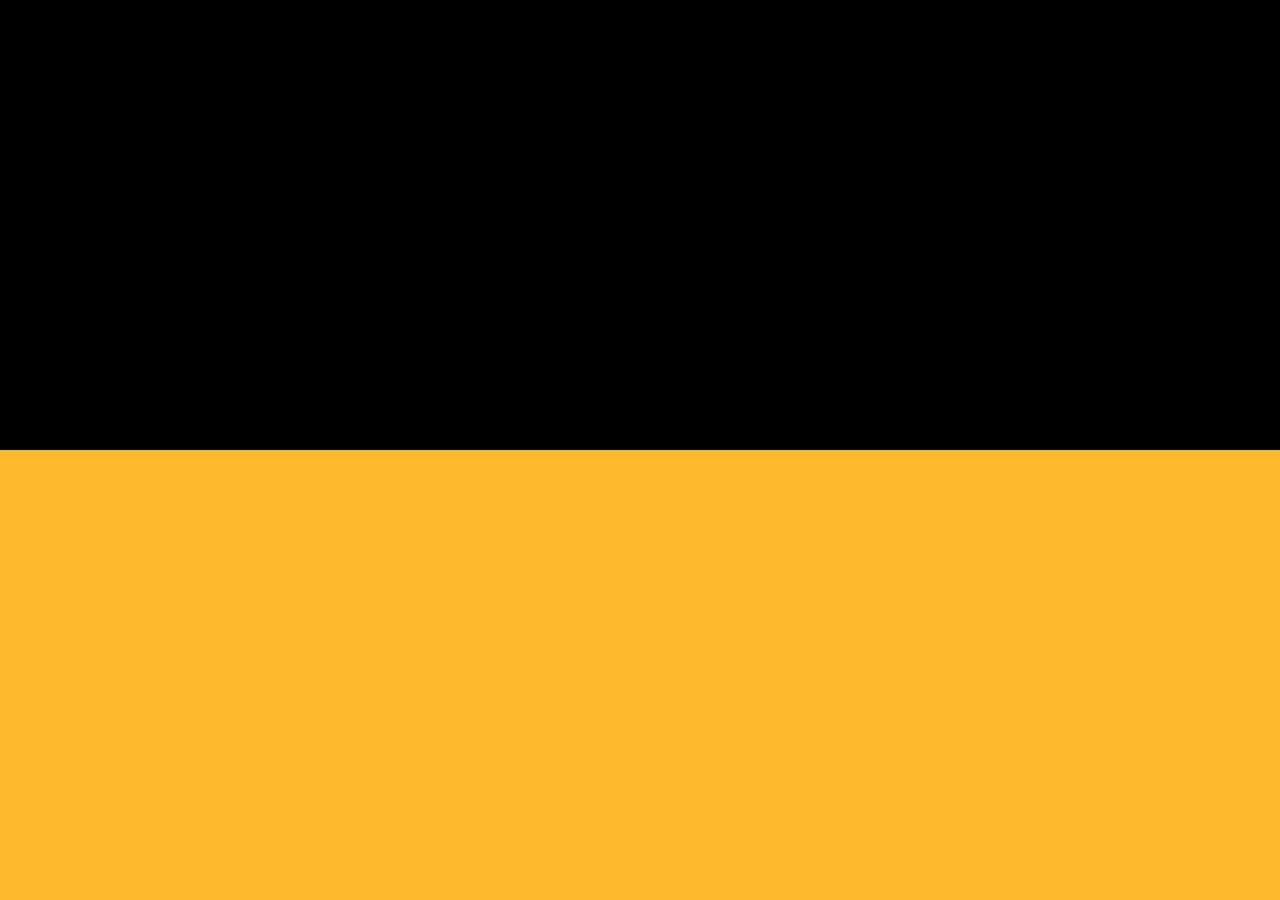
==== index.html @ d9a44597 "Changes to be committed:" ====
<!DOCTYPE html>
<html lang="en">
<head>
    <meta charset="UTF-8">
    <meta name="viewport" content="width=device-width, initial-scale=1.0">
    <title>Movie guide app</title>
    <link rel="stylesheet" href="style.css">
</head>
<body>
    
    <script src="script.js"></script>
</body>
</html>
---- style.css ----
@import url(https://fonts.googleapis.com/css?family=Poppins:100,100italic,200,200italic,300,300italic,regular,italic,500,500italic,600,600italic,700,700italic,800,800italic,900,900italic);


*{
    padding: 0;
    margin: 0;
    box-sizing: border-box;
    font-family: 'poppins', Courier, monospace;
}

body{
    height: 100vh;
    background: linear-gradient(black 50%,#ffb92a 50%);
}
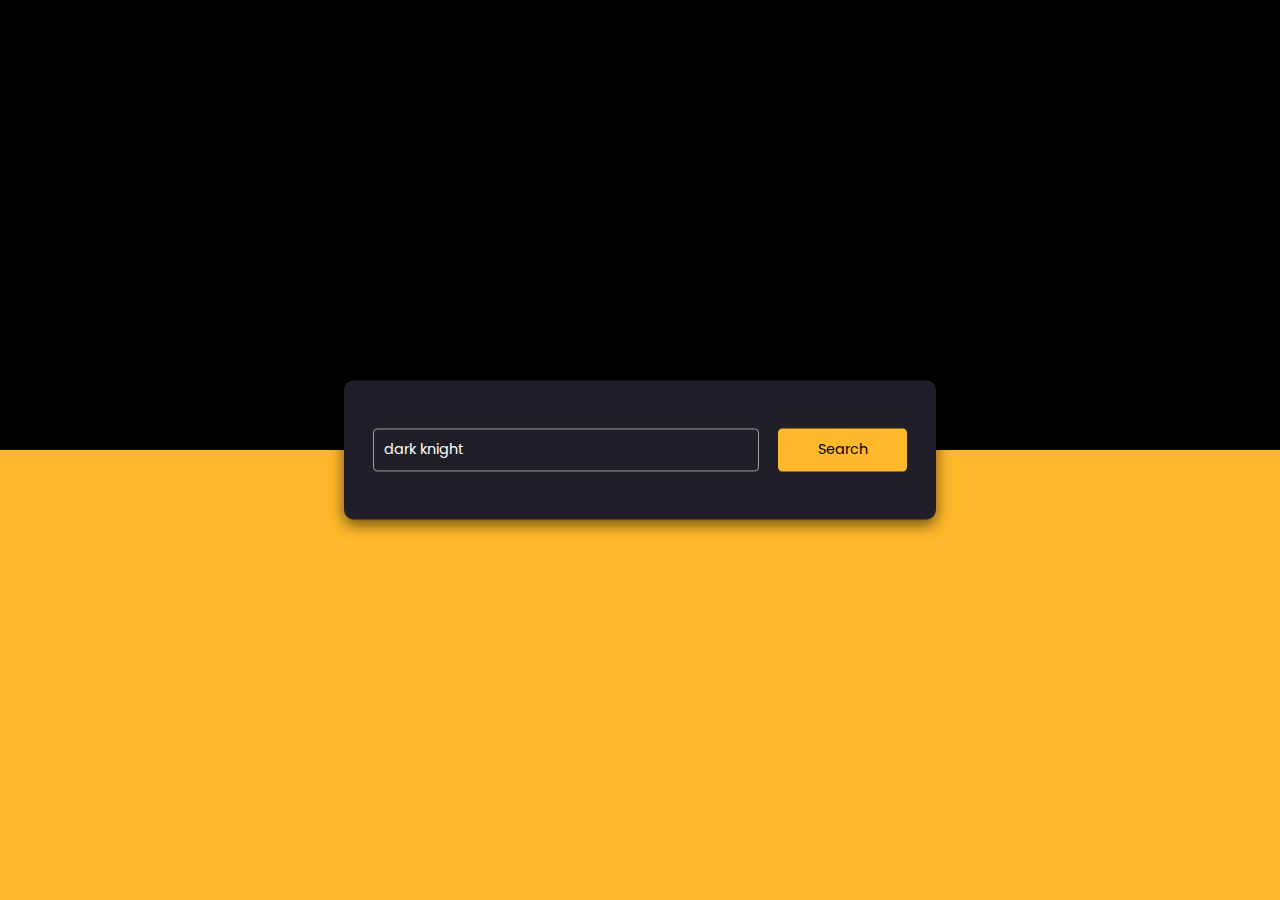
==== commit 3f5fd5e9: "Changes to be committed:" ====
--- a/index.html
+++ b/index.html
@@ -1,13 +1,21 @@
 <!DOCTYPE html>
 <html lang="en">
+
 <head>
     <meta charset="UTF-8">
     <meta name="viewport" content="width=device-width, initial-scale=1.0">
     <title>Movie guide app</title>
     <link rel="stylesheet" href="style.css">
 </head>
+
 <body>
-    
+    <div class="container">
+        <div class="search-container">
+            <input type="text" placeholder="Enter movie name heree..." value="dark knight" id="movie-name">
+            <button class="search-btn">Search</button>
+        </div>
+    </div>
     <script src="script.js"></script>
 </body>
+
 </html>--- a/style.css
+++ b/style.css
@@ -1,14 +1,71 @@
 @import url(https://fonts.googleapis.com/css?family=Poppins:100,100italic,200,200italic,300,300italic,regular,italic,500,500italic,600,600italic,700,700italic,800,800italic,900,900italic);
 
 
-*{
+* {
     padding: 0;
     margin: 0;
     box-sizing: border-box;
     font-family: 'poppins', Courier, monospace;
 }
 
-body{
+body {
     height: 100vh;
-    background: linear-gradient(black 50%,#ffb92a 50%);
+    background: linear-gradient(black 50%, #ffb92a 50%);
+}
+
+.container {
+    font-size: 16px;
+    width: 90vw;
+    padding: 3em 1.8em;
+    background-color: #201f28;
+    position: absolute;
+    transform: translate(-50%, -50%);
+    -webkit-transform: translate(-50%, -50%);
+    -moz-transform: translate(-50%, -50%);
+    -ms-transform: translate(-50%, -50%);
+    -o-transform: translate(-50%, -50%);
+    top: 50%;
+    left: 50%;
+    box-shadow: 0px 5px 15px #00000092;
+    border-radius: .6em;
+    -webkit-border-radius: .6em;
+    -moz-border-radius: .6em;
+    -ms-border-radius: .6em;
+    -o-border-radius: .6em;
+    max-width: 37em;
+}
+
+.search-container {
+    display: grid;
+    grid-template-columns: 9fr 3fr;
+    gap: 1.2em;
+}
+
+.search-container input,
+.search-container button {
+    font-size: 0.9em;
+    outline: none;
+    border-radius: .3em;
+    -webkit-border-radius: .3em;
+    -moz-border-radius: .3em;
+    -ms-border-radius: .3em;
+    -o-border-radius: .3em;
+}
+
+
+.search-container input {
+    background-color: transparent;
+    border: 1px solid #a0a0a0;
+    padding: .7em;
+    color: white;
+}
+
+.search-container input:focus {
+    border-color: white;
+}
+
+.search-container button {
+    background-color: #ffb92a;
+    border: none;
+    cursor: pointer;
 }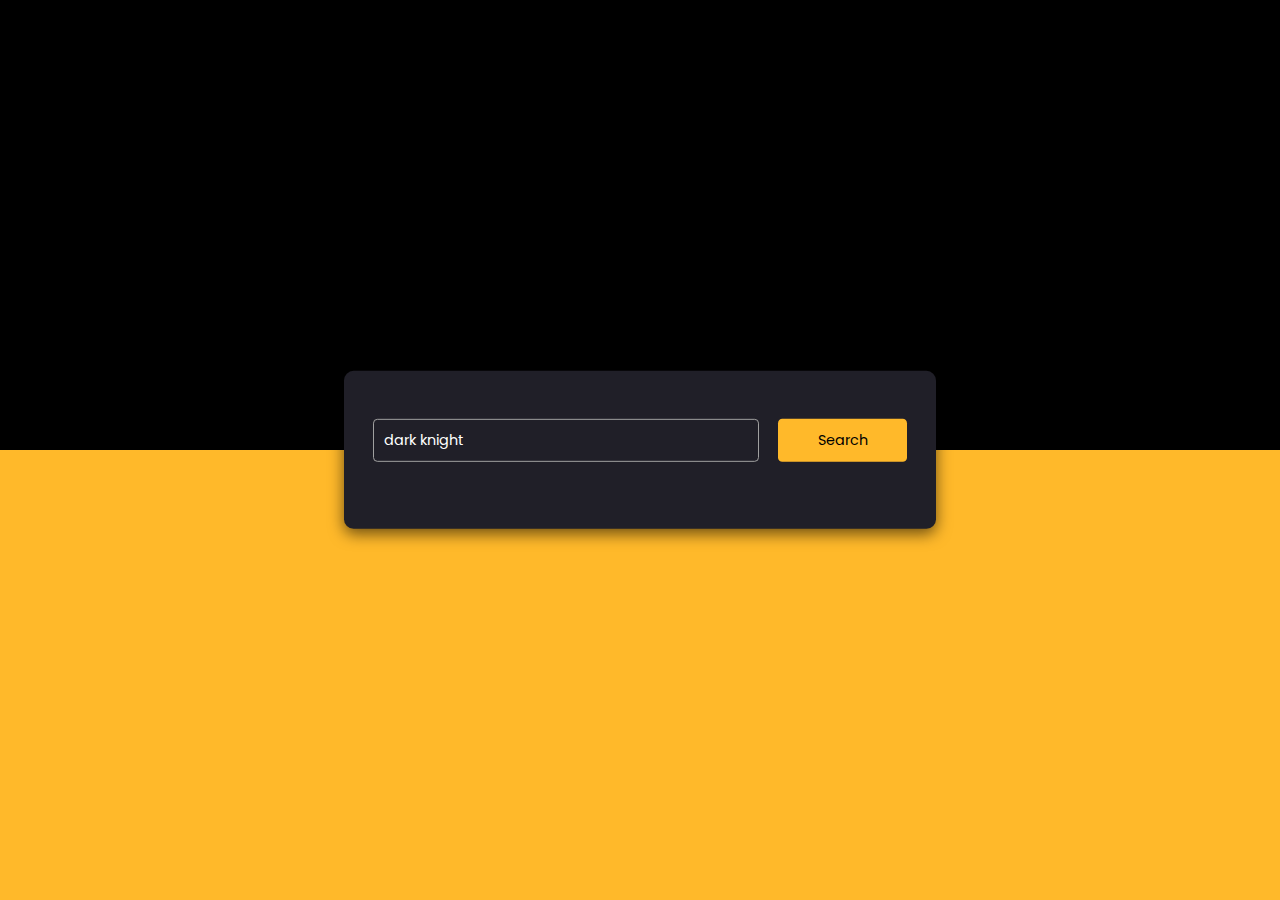
==== commit 0140550f: "Changes to be committed:" ====
--- a/index.html
+++ b/index.html
@@ -12,9 +12,11 @@
     <div class="container">
         <div class="search-container">
             <input type="text" placeholder="Enter movie name heree..." value="dark knight" id="movie-name">
-            <button class="search-btn">Search</button>
+            <button id="search-btn">Search</button>
+            <div id="result"></div>
         </div>
     </div>
+    <script src="key.js"></script>
     <script src="script.js"></script>
 </body>
 
--- a/style.css
+++ b/style.css
@@ -68,4 +68,51 @@
     background-color: #ffb92a;
     border: none;
     cursor: pointer;
+}
+
+#result {
+    color: white;
+}
+
+.info {
+    position: relative;
+    display: grid;
+    grid-template-columns: 4fr 8fr;
+    align-items: center;
+    margin-top: 1.2em;
+    /* background-color: #ffb92a; */
+}
+
+.poster {
+
+    width: 100%;
+}
+
+
+h2 {
+    position: relative;
+    top: 0;
+    right: 0;
+    text-align: end;
+    font-size: 1.5em;
+    font-weight: 600;
+    letter-spacing: .06em;
+}
+
+.rating {
+    display: flex;
+    align-items: end;
+    justify-content: center;
+    gap: .6em;
+    margin: .6em .9em 0;
+}
+
+.rating img {
+    width: 1.2em;
+}
+
+.rating h4 {
+    display: inline-block;
+    font-size: 1.1em;
+    font-weight: 500;
 }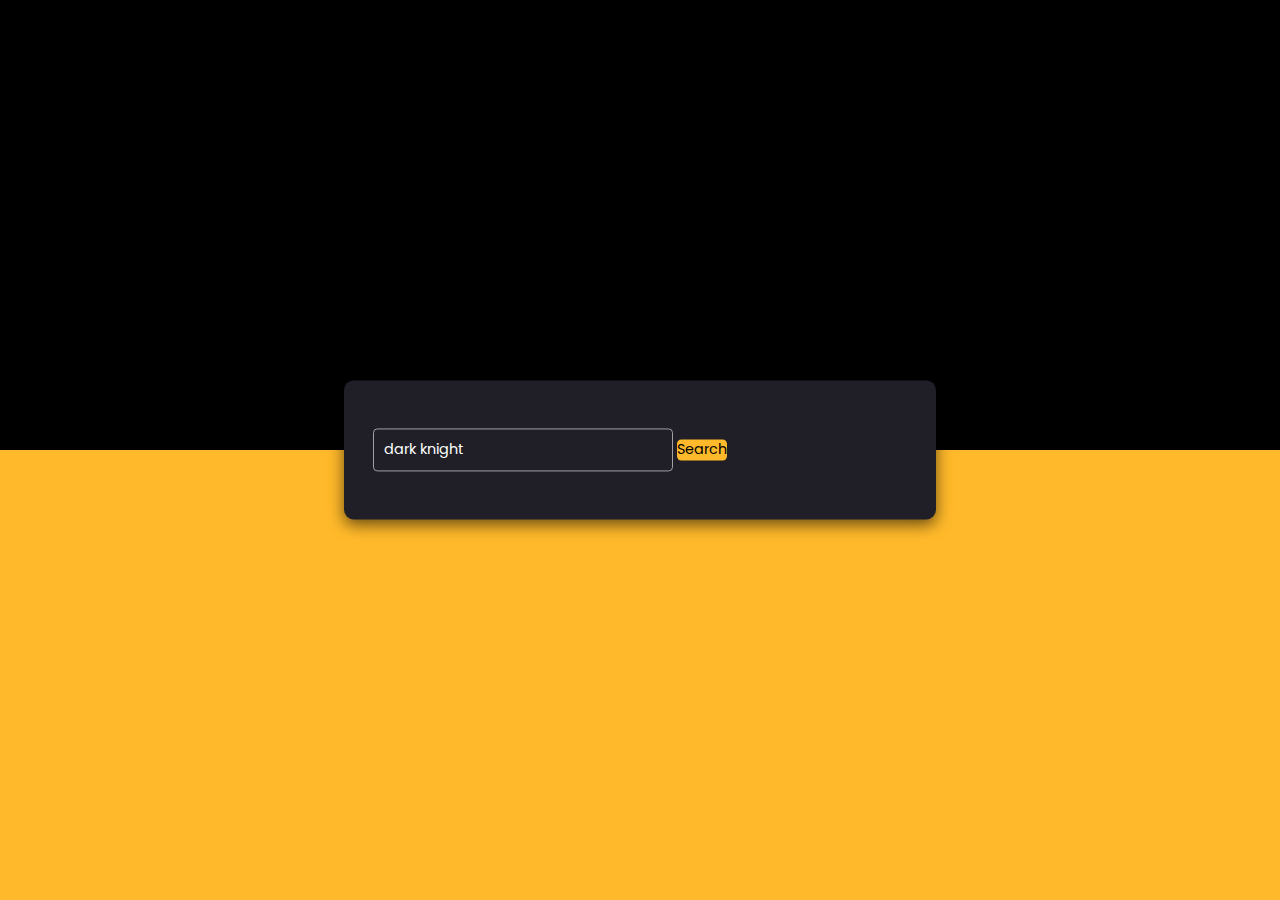
==== commit 80d75325: "Changes to be committed:" ====
--- a/index.html
+++ b/index.html
@@ -11,9 +11,11 @@
 <body>
     <div class="container">
         <div class="search-container">
-            <input type="text" placeholder="Enter movie name heree..." value="dark knight" id="movie-name">
+            <input type="text" placeholder="Enter movie name here..." value="dark knight" id="movie-name">
             <button id="search-btn">Search</button>
-            <div id="result"></div>
+            <div id="result">
+                
+            </div>
         </div>
     </div>
     <script src="key.js"></script>
--- a/style.css
+++ b/style.css
@@ -16,6 +16,7 @@
 .container {
     font-size: 16px;
     width: 90vw;
+    /* margin: 3em 10em; */
     padding: 3em 1.8em;
     background-color: #201f28;
     position: absolute;
@@ -36,7 +37,7 @@
 }
 
 .search-container {
-    display: grid;
+    display: flow;
     grid-template-columns: 9fr 3fr;
     gap: 1.2em;
 }
@@ -71,48 +72,51 @@
 }
 
 #result {
+    display: grid;
+    grid-template-columns: 1fr 1fr;
     color: white;
+    justify-content: center;
+    align-items: center;
 }
 
 .info {
-    position: relative;
     display: grid;
-    grid-template-columns: 4fr 8fr;
+    grid-template-columns: 1fr 1fr;
+
+    justify-content: center;
     align-items: center;
-    margin-top: 1.2em;
-    /* background-color: #ffb92a; */
+    /* flex-flow: row wrap; */
+    /* flex-direction: row; */
+    /* flex-wrap: wrap; */
+    align-content: center;
+
+    /* background-color: #bbdefb; */
+    height: 100%;
+    padding: 15px;
+    gap: 5px;
 }
 
+ 
 .poster {
 
-    width: 100%;
-}
+    width: 200px;
+    /* display: flex; */
+    /* position: relative; */
+    /* float: left; */
+    /* left: -22px; */
+} 
 
-
-h2 {
+#h2{
     position: relative;
-    top: 0;
-    right: 0;
-    text-align: end;
-    font-size: 1.5em;
-    font-weight: 600;
-    letter-spacing: .06em;
+    top: 35px;
+    left: 35px; */
 }
 
 .rating {
+    position: relative;
+    width: 10px;
+    height: 10px;
     display: flex;
-    align-items: end;
-    justify-content: center;
-    gap: .6em;
-    margin: .6em .9em 0;
 }
 
-.rating img {
-    width: 1.2em;
-}
-
-.rating h4 {
-    display: inline-block;
-    font-size: 1.1em;
-    font-weight: 500;
-}+/*  */